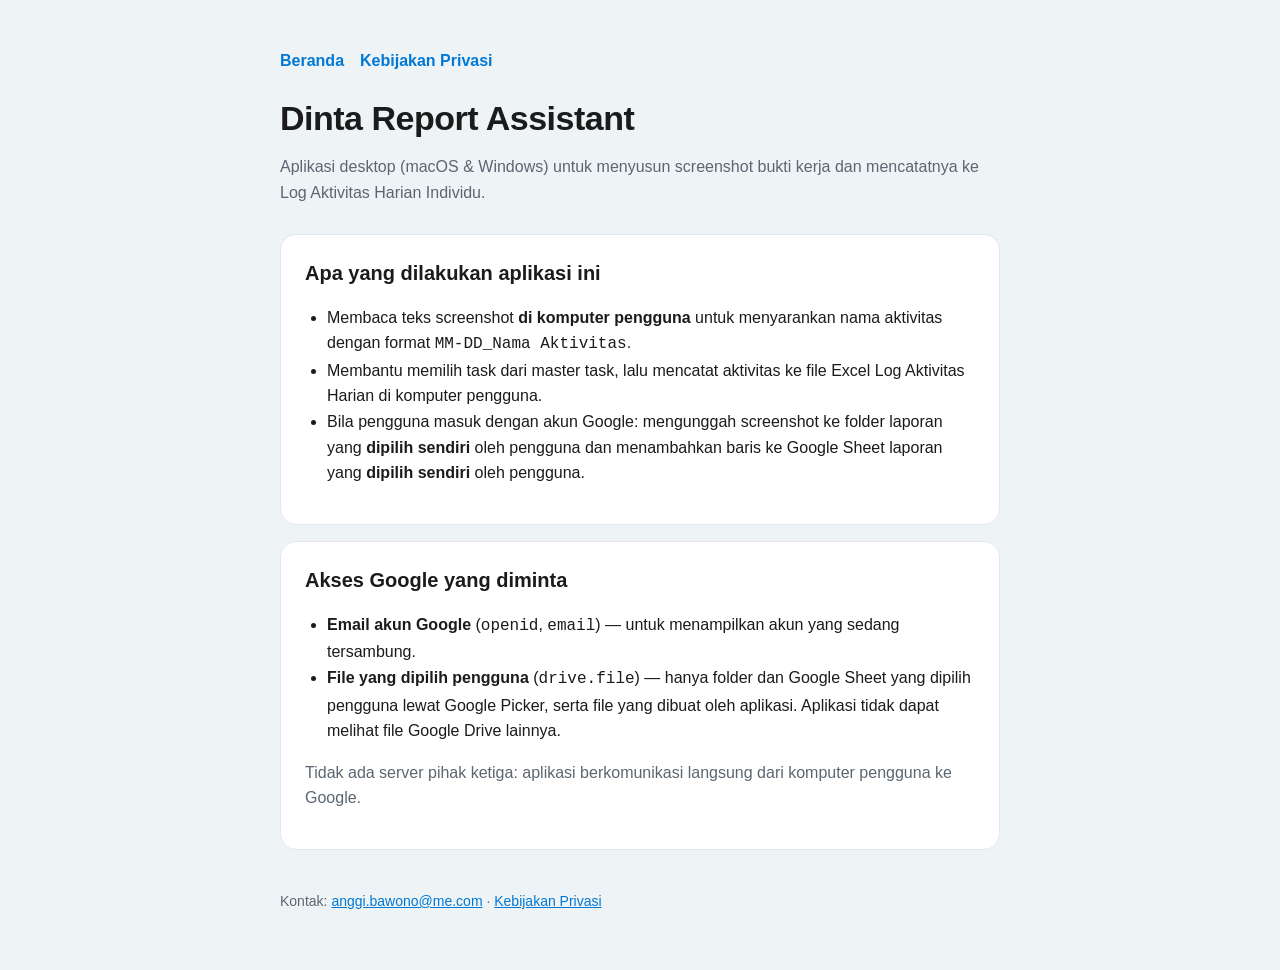
==== index.html @ c9555416 "Halaman Beranda & Kebijakan Privasi Dinta Report Assistant" ====
<!doctype html>
<html lang="id">
<head>
<meta charset="utf-8"><meta name="viewport" content="width=device-width, initial-scale=1">
<title>Dinta Report Assistant</title>
<meta name="description" content="Aplikasi desktop untuk menyusun bukti kerja harian Tenaga Ahli dan mencatatnya ke Log Aktivitas Harian.">
<link rel="stylesheet" href="style.css">
</head>
<body><main>
<header>
  <nav><a href="./">Beranda</a><a href="privacy.html">Kebijakan Privasi</a></nav>
  <h1 style="margin-top:24px">Dinta Report Assistant</h1>
  <p class="muted">Aplikasi desktop (macOS &amp; Windows) untuk menyusun screenshot bukti kerja dan mencatatnya ke Log Aktivitas Harian Individu.</p>
</header>

<div class="card">
  <h2 style="margin-top:0">Apa yang dilakukan aplikasi ini</h2>
  <ul>
    <li>Membaca teks screenshot <b>di komputer pengguna</b> untuk menyarankan nama aktivitas dengan format <code>MM-DD_Nama Aktivitas</code>.</li>
    <li>Membantu memilih task dari master task, lalu mencatat aktivitas ke file Excel Log Aktivitas Harian di komputer pengguna.</li>
    <li>Bila pengguna masuk dengan akun Google: mengunggah screenshot ke folder laporan yang <b>dipilih sendiri</b> oleh pengguna dan menambahkan baris ke Google Sheet laporan yang <b>dipilih sendiri</b> oleh pengguna.</li>
  </ul>
</div>

<div class="card">
  <h2 style="margin-top:0">Akses Google yang diminta</h2>
  <ul>
    <li><b>Email akun Google</b> (<code>openid</code>, <code>email</code>) — untuk menampilkan akun yang sedang tersambung.</li>
    <li><b>File yang dipilih pengguna</b> (<code>drive.file</code>) — hanya folder dan Google Sheet yang dipilih pengguna lewat Google Picker, serta file yang dibuat oleh aplikasi. Aplikasi tidak dapat melihat file Google Drive lainnya.</li>
  </ul>
  <p class="muted">Tidak ada server pihak ketiga: aplikasi berkomunikasi langsung dari komputer pengguna ke Google.</p>
</div>

<footer>Kontak: <a href="mailto:anggi.bawono@me.com">anggi.bawono@me.com</a> · <a href="privacy.html">Kebijakan Privasi</a></footer>
</main></body>
</html>
---- style.css ----
:root{--bg:#eef3f6;--card:#fff;--text:#1b1b1b;--muted:#5b6670;--accent:#0078d4;--line:#e3e8ec}
@media (prefers-color-scheme:dark){:root{--bg:#16191c;--card:#1f2327;--text:#eef1f3;--muted:#a3adb5;--accent:#4aa3ff;--line:#2c3237}}
*{box-sizing:border-box}body{margin:0;background:var(--bg);color:var(--text);font:16px/1.6 -apple-system,"Segoe UI",Roboto,sans-serif}
main{max-width:760px;margin:0 auto;padding:48px 20px 64px}header{margin-bottom:28px}
h1{font-size:34px;line-height:1.2;margin:0 0 8px;letter-spacing:-.5px}h2{font-size:20px;margin:28px 0 8px}
p,li{color:var(--text)}.muted{color:var(--muted)}a{color:var(--accent)}
.card{background:var(--card);border:1px solid var(--line);border-radius:16px;padding:22px 24px;margin:16px 0}
nav a{margin-right:16px;font-weight:600;text-decoration:none}footer{margin-top:40px;font-size:14px;color:var(--muted)}
ul{padding-left:22px}
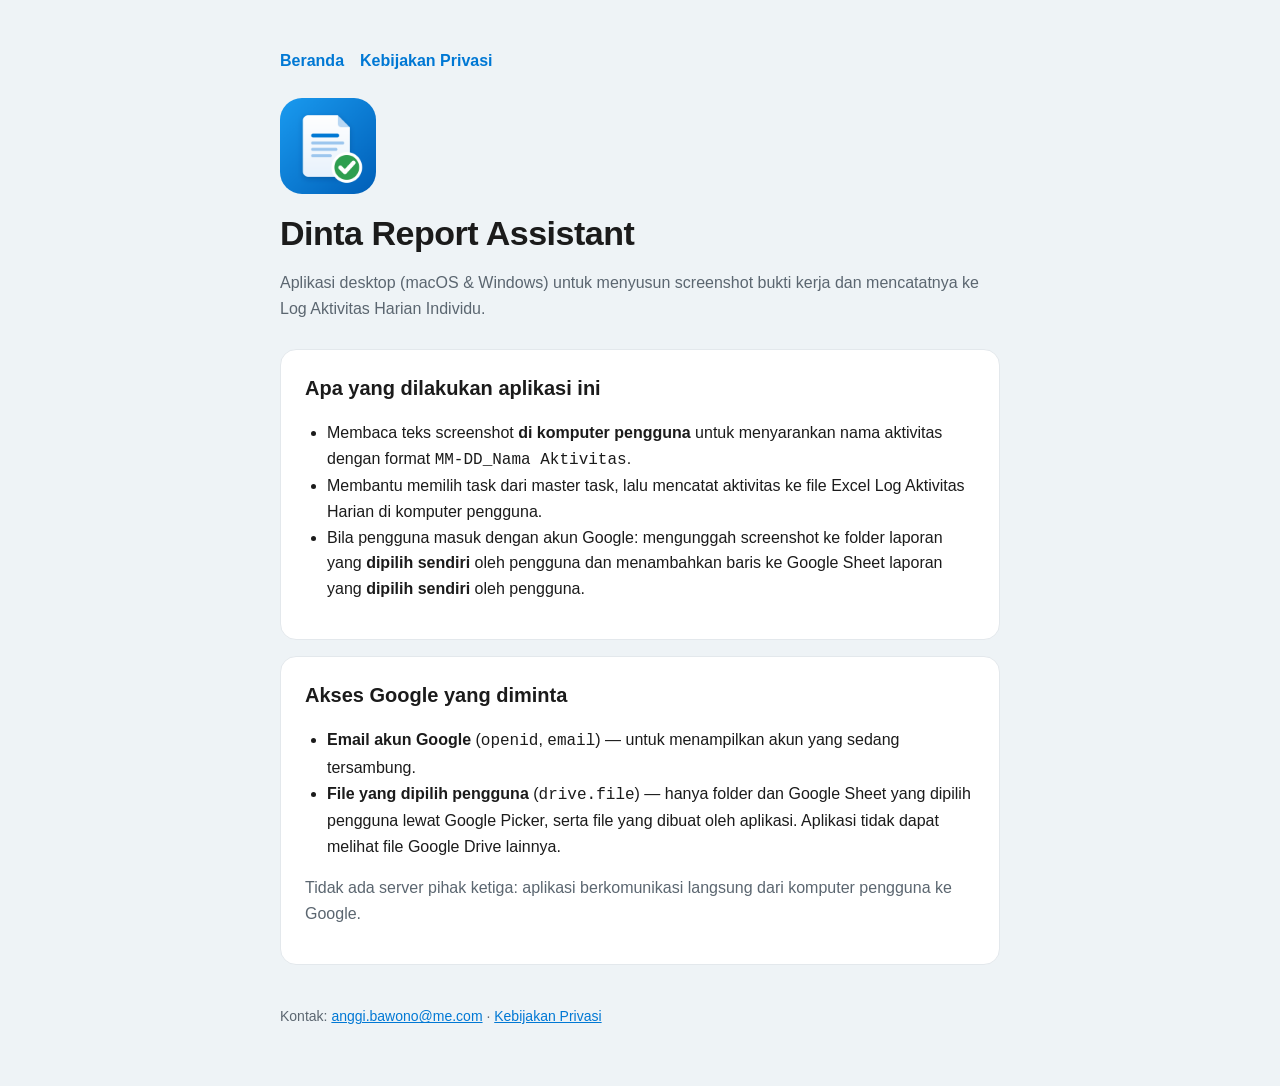
==== commit 2389aec5: "Logo Dinta Report Assistant & favicon" ====
--- a/index.html
+++ b/index.html
@@ -3,13 +3,17 @@
 <head>
 <meta charset="utf-8"><meta name="viewport" content="width=device-width, initial-scale=1">
 <title>Dinta Report Assistant</title>
+<meta name="google-site-verification" content="ShtA6RHvH1cm5sDESbPe_KRKyjMQPU1JjBvR8goJYoU" />
 <meta name="description" content="Aplikasi desktop untuk menyusun bukti kerja harian Tenaga Ahli dan mencatatnya ke Log Aktivitas Harian.">
 <link rel="stylesheet" href="style.css">
+<link rel="icon" type="image/png" href="favicon.png">
+<link rel="apple-touch-icon" href="apple-touch-icon.png">
 </head>
 <body><main>
 <header>
   <nav><a href="./">Beranda</a><a href="privacy.html">Kebijakan Privasi</a></nav>
-  <h1 style="margin-top:24px">Dinta Report Assistant</h1>
+  <img src="logo-512.png" alt="Logo Dinta Report Assistant" width="96" height="96" style="margin-top:24px;border-radius:22px">
+  <h1 style="margin-top:12px">Dinta Report Assistant</h1>
   <p class="muted">Aplikasi desktop (macOS &amp; Windows) untuk menyusun screenshot bukti kerja dan mencatatnya ke Log Aktivitas Harian Individu.</p>
 </header>
 
